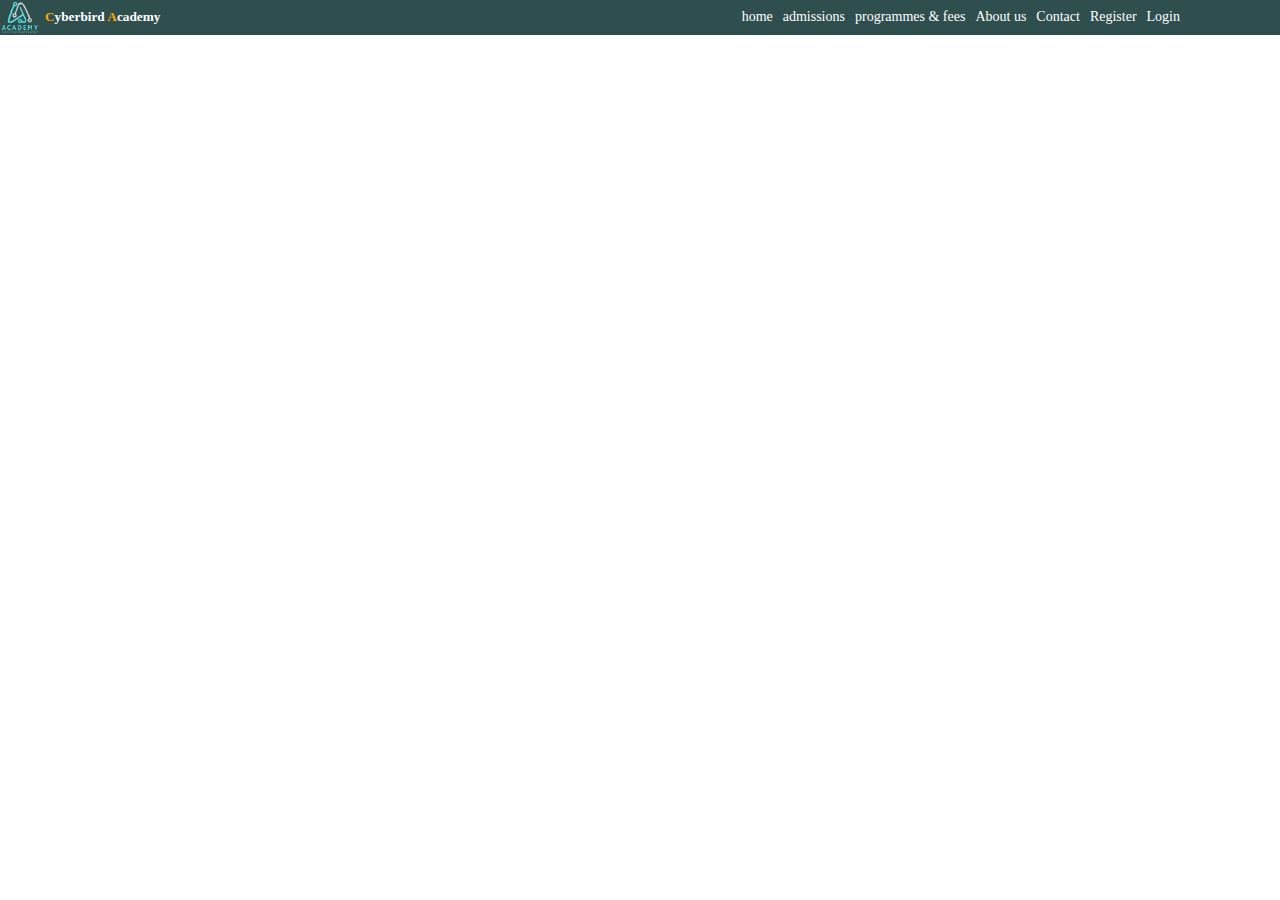
==== index.html @ 7f1c0048 "first commit" ====
<!DOCTYPE html>
<html lang="en">
<head>
    <meta charset="UTF-8">
    <meta name="viewport" content="width=device-width, initial-scale=1.0">
    <title>school</title>
</head>

<link rel="stylesheet" href="./style.css">
<body>
    
    <!-- header area here -->
<section class="header">

    <div class="ali">
        <img src="./image/Logo-2.c41b234b32cd27d8dbc3.png" alt="image" class="image">

        <h5> <span class="cyber">C</span>yberbird <span class="cyber">A</span>cademy</h5>
    </div>

    <div class="header1">
        <ul class="text">
        <li>home</li>
        <li>admissions</li>
         <li>programmes & fees</li>
        <li>About us</li>
        <li>Contact</li>
        <li>Register</li>
        <li>Login</li>

        </ul>

    </div>

</section>









</body>
</html>
---- style.css ----
*{
margin: 0;
padding: 0;
padding: 0;
outline: 0;
}

/* <!-- header area here --> */

.header{
background-color: darkslategray;
display: flex;
align-items: center;
justify-content: space-between;
/* padding: 0px 80px; */
color: white;
}

.image{
width: 40px;


}

.ali{
display: flex;
align-items: center;
gap: 5px;

}

.text{
    display: flex;
text-decoration: none;
list-style: none;
gap: 10px;
/* padding: 0px 100px; */
font-size: 14px;
}

.text > li:hover{
cursor: pointer;
background-color: orange;
padding: 0px 10px;


}

.text > li{
/* background-color: orange; */
border-radius: 4px;

}

.header1{
padding: 0px 100px;


}

.cyber{
color: orange;


}
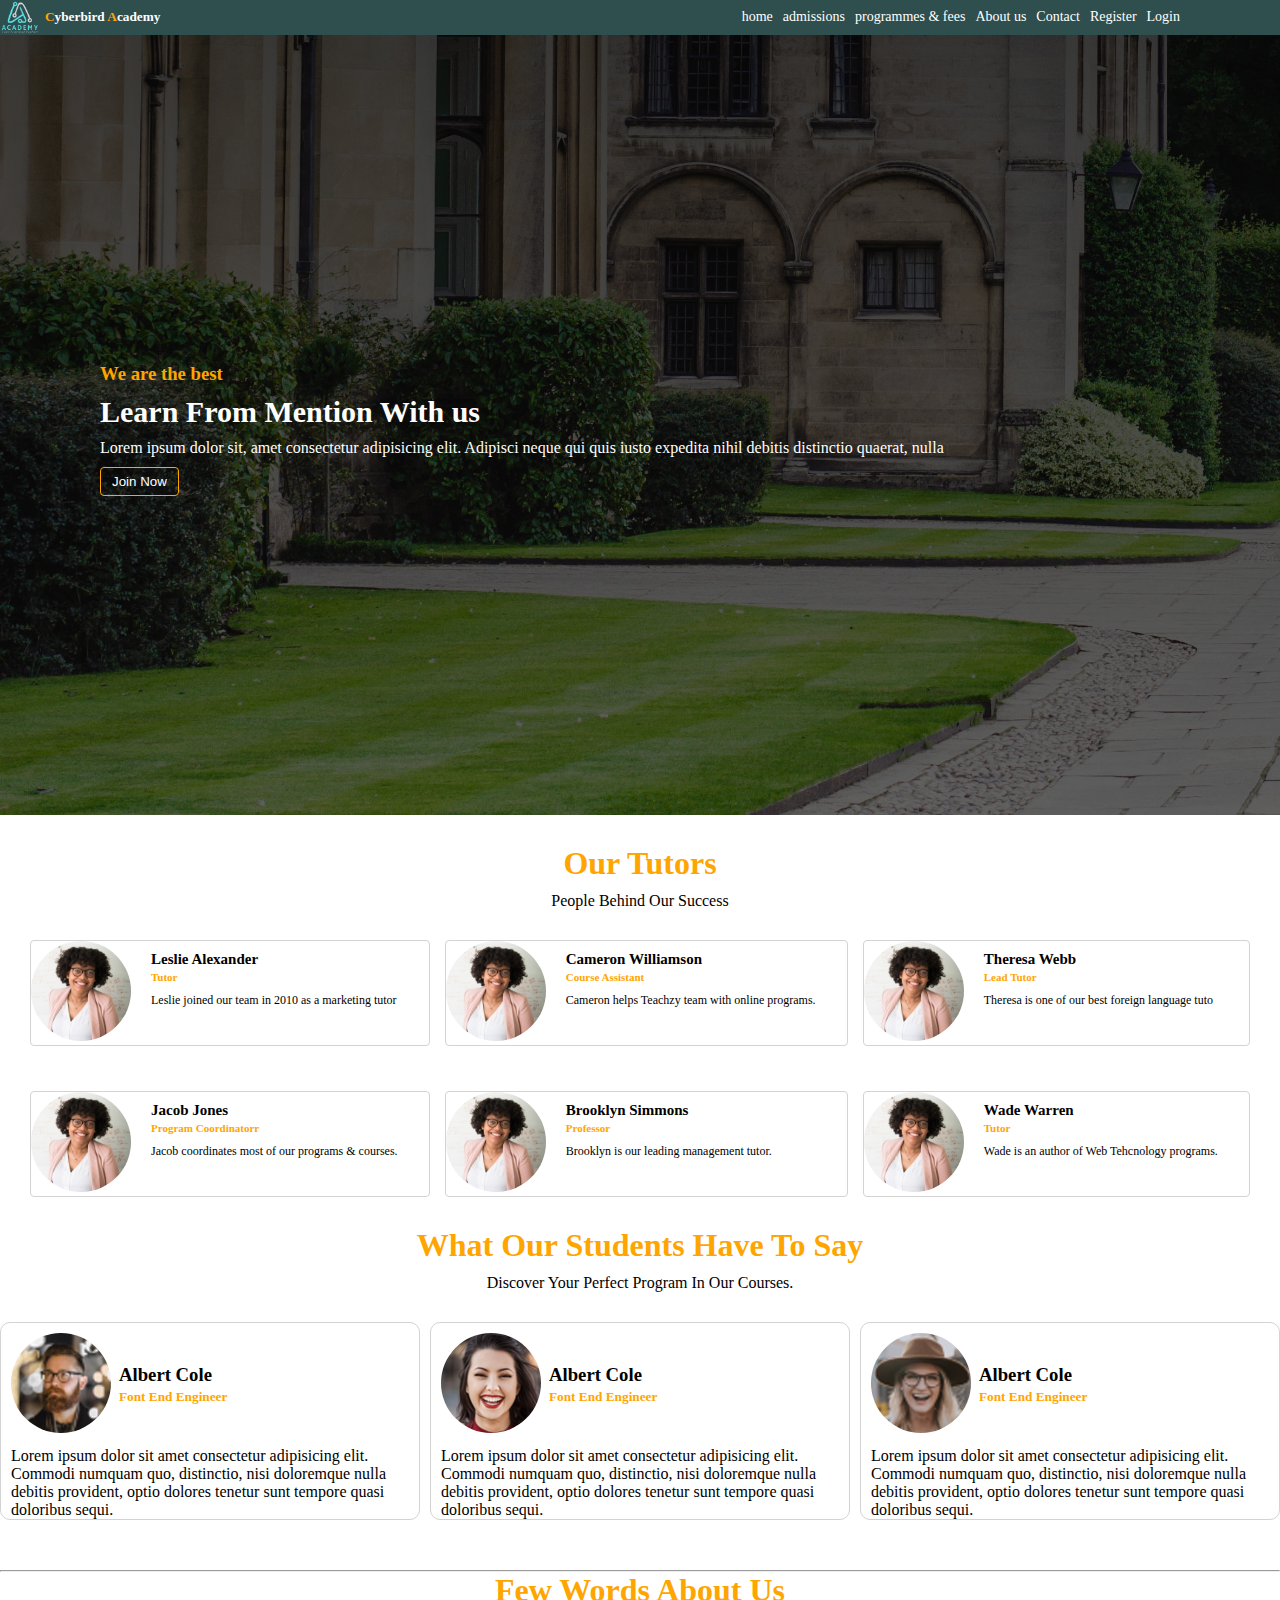
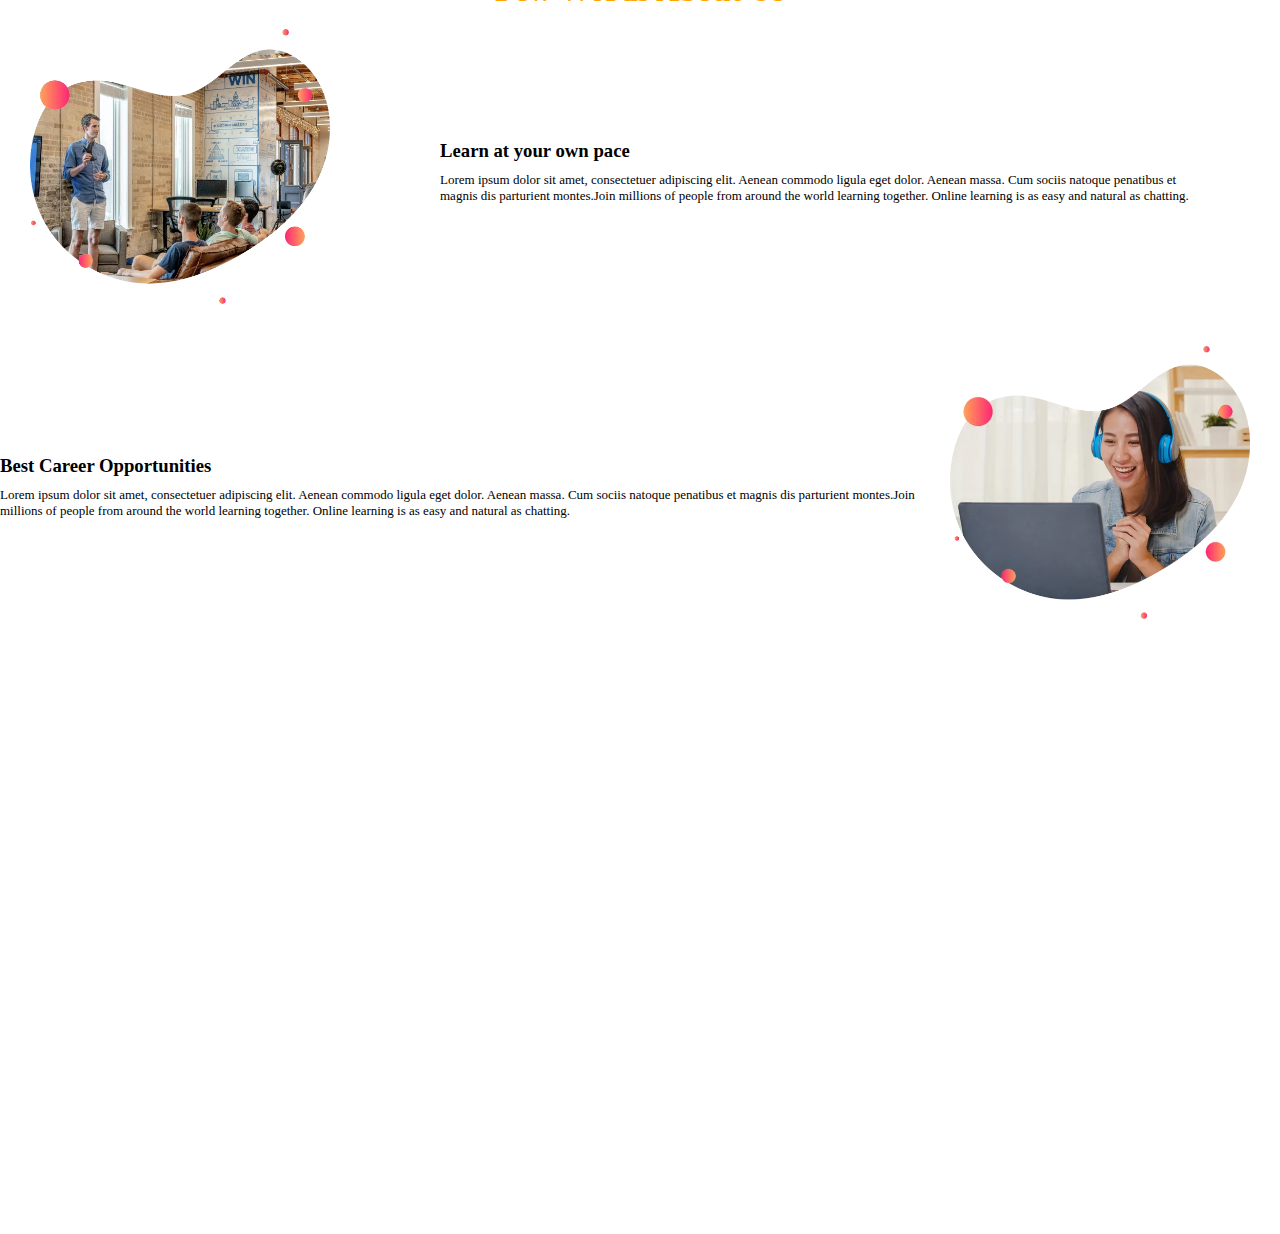
==== commit 629230ad: "project done" ====
--- a/index.html
+++ b/index.html
@@ -34,11 +34,289 @@
 
 </section>
 
-
-
-
-
-
+<!-- banner area here -->
+
+<section class="banner">
+
+<div>
+<h3>We are the best</h3>
+<h1>Learn From Mention With us</h1>
+
+<p>Lorem ipsum dolor sit, amet consectetur adipisicing elit. Adipisci neque qui quis iusto expedita nihil debitis distinctio quaerat, nulla  </p>
+<div>
+<button class="btn">Join Now</button>
+</div>
+</div>
+</section>
+
+
+<!-- text area here -->
+
+<div class="people">
+    
+    <h1>Our Tutors</h1>
+    <p>People Behind Our Success</p>
+    
+    </div>
+    
+
+    <!-- tutor area here -->
+<section class="tutor">
+
+        <div class="tutor1">
+        <div>
+             <img src="./image/Tutor-1_cd0evm.jpg" alt="photo" class="tutorimage">
+        </div> 
+        <div class="tutor2">
+            <h3>Leslie Alexander</h3>
+            <h5>Tutor</h5>
+            <p>Leslie joined our team in 2010 as a marketing tutor</p>
+             <i class="fa-brands fa-facebook"></i>
+        </div>
+
+    </div>
+
+
+
+    <div class="tutor1">
+    <div>
+        <img src="./image/Tutor-1_cd0evm.jpg" alt="photo" class="tutorimage">
+    </div> 
+    <div class="tutor2">
+        <h3>Cameron Williamson</h3>
+        <h5>Course Assistant</h5>
+        <p>Cameron helps Teachzy team with online programs.</p>
+        <i class="fa-brands fa-facebook"></i>
+    </div>
+ 
+    </div>
+ 
+ 
+    <div class="tutor1">
+    <div>
+        <img src="./image/Tutor-1_cd0evm.jpg" alt="photo" class="tutorimage">
+    </div> 
+    <div class="tutor2">
+        <h3>Theresa Webb</h3>
+        <h5>Lead Tutor</h5>
+        <p>Theresa is one of our best foreign language tuto</p>
+        <i class="fa-brands fa-facebook"></i>
+    </div>
+ 
+    </div>
+ 
+ 
+ 
+    <div class="tutor1">
+    <div>
+        <img src="./image/Tutor-1_cd0evm.jpg" alt="photo" class="tutorimage">
+    </div> 
+    <div class="tutor2">
+        <h3>Jacob Jones</h3>
+        <h5>Program Coordinatorr</h5>
+        <p>Jacob coordinates most of our programs & courses.</p>
+        <i class="fa-brands fa-facebook"></i>
+    </div>
+ 
+    </div>
+ 
+ 
+    <div class="tutor1">
+    <div>
+        <img src="./image/Tutor-1_cd0evm.jpg" alt="photo" class="tutorimage">
+    </div> 
+        <div class="tutor2">
+        <h3>Brooklyn Simmons</h3>
+        <h5>Professor</h5>
+        <p>Brooklyn is our leading management tutor.</p>
+        <i class="fa-brands fa-facebook"></i>
+    </div>
+ 
+    </div>
+ 
+ 
+    <div class="tutor1">
+    <div>
+     <img src="./image/Tutor-1_cd0evm.jpg" alt="photo" class="tutorimage">
+        </div> 
+        <div class="tutor2">
+             <h3>Wade Warren</h3>
+             <h5>Tutor</h5>
+            <p>Wade is an author of Web Tehcnology programs.</p>
+              <i class="fa-brands fa-facebook"></i>
+    </div>
+ 
+    </div>
+ 
+ 
+
+    </section>
+    
+<!-- text area here -->
+
+
+<div class="people">
+    
+    <h1>What Our Students Have To Say</h1>
+    <p>Discover Your Perfect Program In Our Courses.</p>
+    
+    </div>
+
+<!-- student area -->
+<section class="studenthere">
+
+
+    <div class="student1">
+    <div class="student">
+        <div>
+            <img src="./image/testimonial-1_nhrdtq.jpg" alt="photo" class="photo">
+
+        </div>
+            <div>
+                <h3>Albert Cole</h3>
+             <h5>Font End Engineer</h5>
+         </div>
+
+         
+    </div>
+
+    <p>Lorem ipsum dolor sit amet consectetur adipisicing elit. Commodi numquam quo, distinctio, nisi doloremque nulla debitis provident, optio dolores tenetur sunt tempore quasi doloribus sequi.</p>
+
+    </div>
+
+
+
+
+    <div class="student1">
+        <div class="student">
+            <div>
+                <img src="./image/Testimonial-2_istyx0.jpg" alt="photo" class="photo">
+    
+            </div>
+                <div>
+                    <h3>Albert Cole</h3>
+                 <h5>Font End Engineer</h5>
+             </div>
+    
+             
+        </div>
+    
+        <p>Lorem ipsum dolor sit amet consectetur adipisicing elit. Commodi numquam quo, distinctio, nisi doloremque nulla debitis provident, optio dolores tenetur sunt tempore quasi doloribus sequi.</p>
+    
+        </div>
+    
+
+
+        <div class="student1">
+            <div class="student">
+                <div>
+                    <img src="./image/Testimonial-3_ozpef4.jpg" alt="photo" class="photo">
+        
+                </div>
+                    <div>
+                        <h3>Albert Cole</h3>
+                     <h5>Font End Engineer</h5>
+                 </div>
+        
+                 
+            </div>
+        
+            <p>Lorem ipsum dolor sit amet consectetur adipisicing elit. Commodi numquam quo, distinctio, nisi doloremque nulla debitis provident, optio dolores tenetur sunt tempore quasi doloribus sequi.</p>
+        
+            </div>
+        
+</section>
+
+<!-- word area -->
+
+<section class="abouttexthead">
+
+    <div class="abouttext">
+<hr>
+        <h1>Few Words About Us</h1>
+
+    </div>
+
+        <div class="abouttext1">
+
+            <img src="./image/About-1_sfydej.webp" alt="photo">
+
+        <div class="texth">
+
+            <h3>Learn at your own pace</h3>
+
+            <p>Lorem ipsum dolor sit amet, consectetuer adipiscing elit. Aenean commodo ligula eget dolor. Aenean massa. Cum sociis natoque penatibus et magnis dis parturient montes.Join millions of people from around the world learning together. Online learning is as easy and natural as chatting.</p>
+        </div>
+
+</div>
+
+
+<div class="abouttext2">
+
+        <div class="texth1">
+            
+            <h3>Best Career Opportunities</h3>
+
+            <p>Lorem ipsum dolor sit amet, consectetuer adipiscing elit. Aenean commodo ligula eget dolor. Aenean massa. Cum sociis natoque penatibus et magnis dis parturient montes.Join millions of people from around the world learning together. Online learning is as easy and natural as chatting.</p>
+        </div>
+
+        <div class="abouttext2">
+
+            <img src="./image/Career_jskgib.webp" alt="photo">
+
+        </div>
+
+
+    </div>
+
+
+
+
+
+
+
+
+</section>
+
+
+
+
+
+
+
+<br>
+<br>
+<br>
+<br>
+<br>
+<br>
+<br>
+<br>
+<br>
+<br>
+<br>
+<br>
+<br>
+<br>
+<br>
+<br>
+<br>
+<br>
+<br>
+<br>
+<br>
+<br>
+<br>
+<br>
+<br>
+<br>
+<br>
+<br>
+<br>
+<br>
+<br>
+<br>
+<br>
 
 
 
--- a/style.css
+++ b/style.css
@@ -64,39 +64,227 @@
 
 }
 
-
-
-
-
-
-
-
-
-
-
-
-
-
-
-
-
-
-
-
-
-
-
-
-
-
-
-
-
-
-
-
-
-
-
-
-
+/* <!-- banner area here --> */
+
+.banner{
+height: 80vh;
+/* background-color: #000000b8; */
+background-image: linear-gradient(rgba(0, 0, 0, 0.775),rgba(0, 0, 0, 0.611)), url(./image/Bannar-2_kqy9ou.jpg);
+background-size: cover;
+display: flex;
+align-items: center;
+color: white;
+padding: 30px 100px;
+}
+
+.banner h1, h3, p,button{
+margin-top: 10px;
+
+
+}
+.banner h3{
+color: orange;
+
+
+}
+
+.banner h1{
+font-size: 30px;
+
+
+}
+
+
+.btn{
+padding: 6px 11px;
+color: white;
+border: 1px solid orange;
+
+border-radius: 4px;
+background: transparent;
+
+}
+
+.btn:hover{
+cursor: pointer;
+background-color: orange;
+}
+
+/* text area here */
+.people{
+text-align: center;
+margin-top: 30px;
+}
+.people h1{
+
+color: orange;
+
+}
+
+/* tutor area here */
+
+.tutor1{
+display: flex;
+border: 1px solid lightgrey;
+border-radius: 4px;
+/* padding: 5px; */
+margin-top: 30px;
+box-shadow: 0px 0px 0px 10px white;
+gap: 20px;
+}
+
+.tutorimage{
+    width: 100px;
+border-radius: 200px;
+
+
+
+}
+
+
+.tutor{
+display: grid;
+grid-template-columns: auto auto auto;
+gap: 15px;
+padding: 0px 30px;
+
+}
+
+.tutor1:hover{
+box-shadow: 0px 0px 0px 5px lightgray;
+cursor: pointer;
+
+
+
+}
+
+.tutor1 p{
+font-size: 12px;
+
+
+
+}
+.tutor1 h3{
+font-size: 15px;
+
+
+}
+.tutor1 h5{
+font-size: 11px;
+margin-top: 3px;
+color: orange;
+}
+
+/* student area */
+
+.student{
+display: flex;
+align-items: center;
+gap: 8px;
+
+}
+
+.student1{
+border: 1px solid lightgray;
+border-radius: 10px;
+padding: 0px 10px;
+
+}
+
+.photo{
+border-radius: 200px;
+margin-top: 10px;
+
+}
+
+.student h5{
+color: orange;
+margin-top: 3px;
+
+}
+
+.studenthere{
+
+display: flex;
+gap: 10px;
+margin-top: 30px;
+
+}
+
+/* <!-- word area --> */
+
+.abouttext{
+text-align: center;
+color: orange;
+
+
+}
+.abouttext1{
+display: flex;
+align-items: center;
+justify-content: space-between;
+
+
+}
+.abouttext1 img{
+width: 300px;
+padding: 20px 30px;
+
+}
+
+.texth{
+padding: 0px 80px;
+
+
+}
+
+.texth p{
+font-size: 13px;
+
+}
+
+.abouttexthead{
+margin-top: 50px;
+background-color: white;
+/* border: 1px solid lightgray; */
+}
+
+.abouttext2 img{
+
+    width: 300px;
+    padding: 20px 30px;
+    
+}
+
+.texth1{
+    /* padding: 0px 80px; */
+
+
+}
+
+.abouttext2{
+    display: flex;
+    align-items: center;
+    justify-content: space-between;
+    
+
+
+
+}
+
+.texth1 p{
+
+    font-size: 13px;
+
+}
+
+
+
+
+
+
+
+
+
+
+
